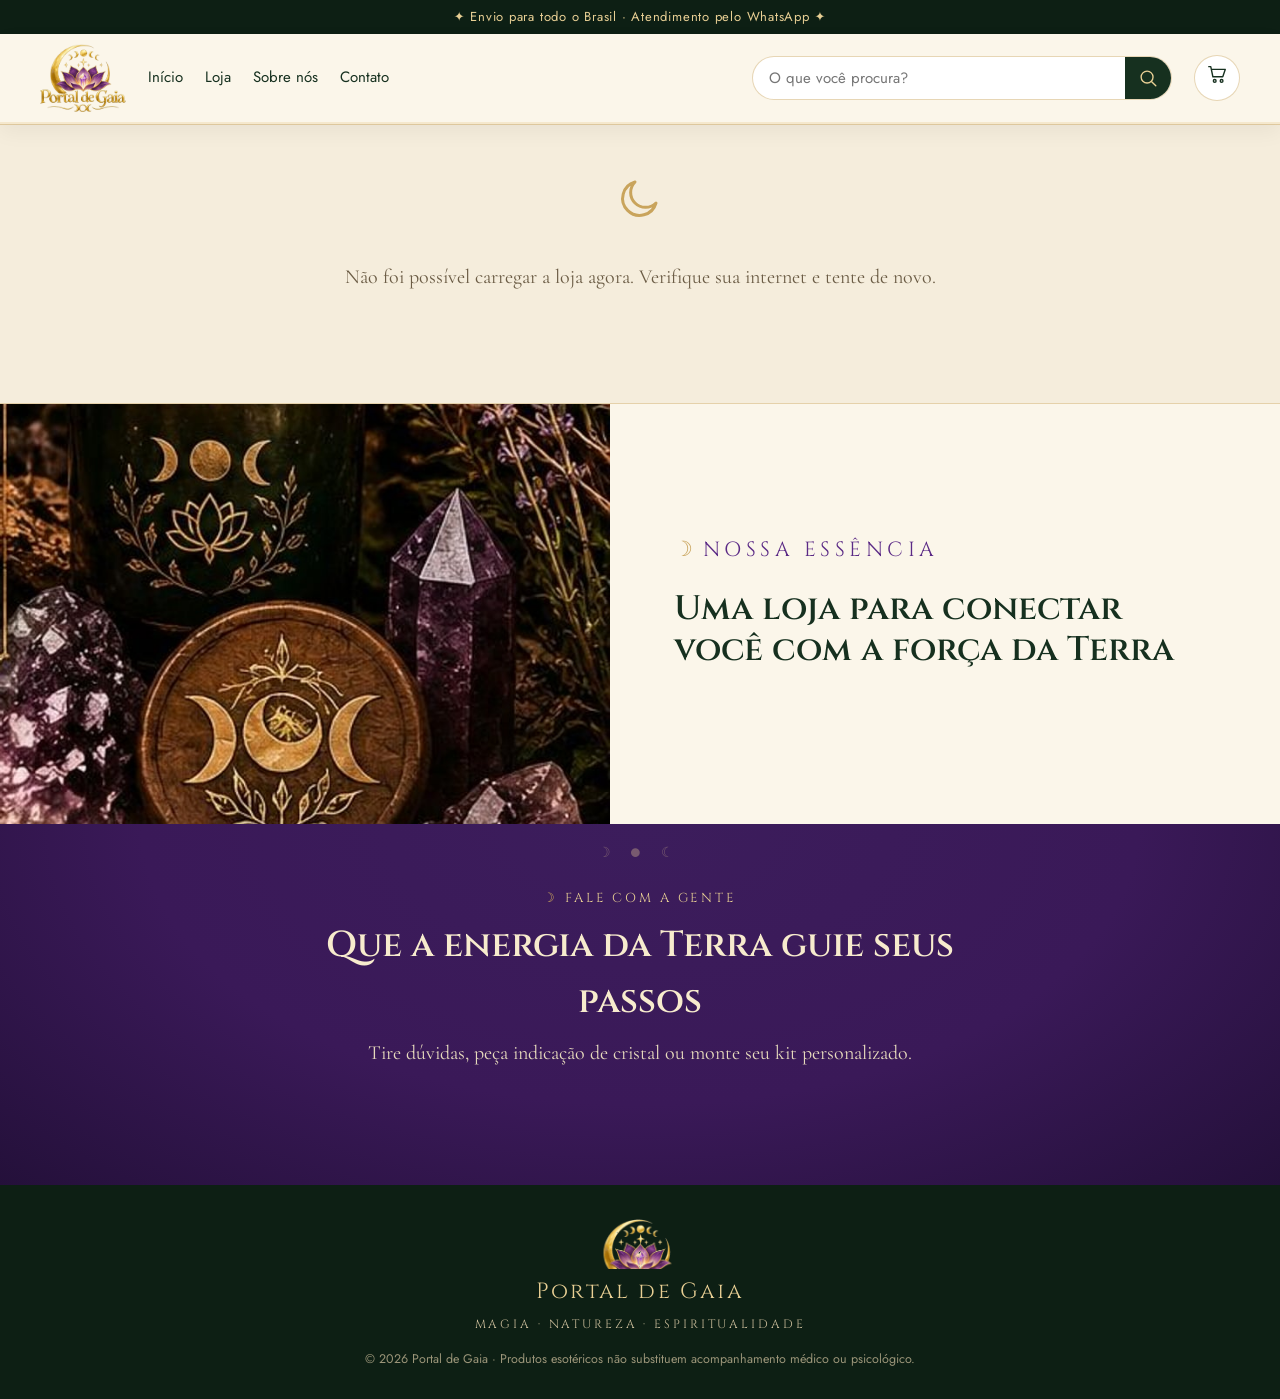
==== index.html @ aaa51a0a "Portal de Gaia: loja e painel Co-Authored-By: Claude Opus 5.5 <noreply@anthropic.com>" ====
<!doctype html>
<html lang="pt-BR">
<head>
<meta charset="utf-8">
<meta name="viewport" content="width=device-width, initial-scale=1, viewport-fit=cover">
<title>Portal de Gaia · Loja esotérica</title>
<meta name="description" content="Portal de Gaia: cristais, velas, incensos, ervas, banhos energéticos e artigos para rituais. Conecte-se com a Terra, desperte sua magia.">
<meta name="theme-color" content="#16301f">
<meta property="og:title" content="Portal de Gaia · Loja esotérica">
<meta property="og:description" content="Cristais, velas, ervas e artigos para rituais. Conecte-se com a Terra, desperte sua magia.">
<meta property="og:image" content="img/compartilhar.jpg">
<meta property="og:type" content="website">
<link rel="icon" type="image/png" sizes="32x32" href="img/icone-32.png">
<link rel="apple-touch-icon" href="img/icone-180.png">
<link rel="preconnect" href="https://fonts.googleapis.com">
<link rel="preconnect" href="https://fonts.gstatic.com" crossorigin>
<link href="https://fonts.googleapis.com/css2?family=Cinzel:wght@500;600;700&family=Cormorant+Garamond:ital,wght@0,500;0,600;0,700;1,500&family=Jost:wght@400;500;600&display=swap" rel="stylesheet">
<link rel="stylesheet" href="loja.css">
</head>
<body>
<a class="pular" href="#conteudo">Pular para o conteúdo</a>

<div class="aviso-topo" id="avisoTopo">✦ Envio para todo o Brasil · Atendimento pelo WhatsApp ✦</div>

<header class="cabecalho">
  <div class="cab-linha">
    <button class="btn-icone so-celular" id="abrirMenu" aria-label="Abrir menu"></button>
    <a href="#/" class="logo" aria-label="Portal de Gaia, página inicial"><img id="logoImg" src="img/logo.png" alt="Portal de Gaia"></a>
    <nav class="menu-principal" aria-label="Menu principal">
      <a href="#/">Início</a>
      <a href="#/loja">Loja</a>
      <a href="#sobre" data-rolar="sobre">Sobre nós</a>
      <a href="#contato" data-rolar="contato">Contato</a>
    </nav>
    <form class="busca" id="formBusca" role="search">
      <input type="search" id="campoBusca" placeholder="O que você procura?" aria-label="Buscar produtos" autocomplete="off">
      <button type="submit" aria-label="Buscar" id="btnBusca"></button>
    </form>
    <button class="btn-carrinho" id="abrirCarrinho" aria-label="Abrir carrinho">
      <span id="icCarrinho"></span><span class="contador" id="contadorCarrinho" hidden>0</span>
    </button>
  </div>
  <nav class="faixa-setores" id="faixaSetores" aria-label="Setores da loja"></nav>
</header>

<div class="gaveta-menu" id="gavetaMenu" hidden>
  <div class="gaveta-fundo" data-fechar-menu></div>
  <aside class="gaveta-painel" aria-label="Menu">
    <div class="gaveta-topo"><img src="img/logo.png" alt="" class="gaveta-logo" id="logoGaveta"><button class="btn-icone" data-fechar-menu aria-label="Fechar menu" id="fecharMenu"></button></div>
    <a href="#/" data-fechar-menu>Início</a>
    <a href="#/loja" data-fechar-menu>Toda a loja</a>
    <div class="gaveta-titulo">Setores</div>
    <div id="gavetaSetores"></div>
    <a href="#sobre" data-rolar="sobre" data-fechar-menu>Sobre nós</a>
    <a href="#contato" data-rolar="contato" data-fechar-menu>Contato</a>
  </aside>
</div>

<main id="conteudo" tabindex="-1"></main>

<section class="sobre" id="sobre">
  <div class="sobre-img"><img id="sobreImg" src="img/foto-vela-cristais.jpg" alt="Vela e cristais de ametista do Portal de Gaia" loading="lazy"></div>
  <div class="sobre-texto">
    <p class="sobretitulo">Nossa essência</p>
    <h2 id="sobreTitulo">Uma loja para conectar você com a força da Terra</h2>
    <p id="sobreTexto"></p>
    <ul class="pilares" id="pilares"></ul>
  </div>
</section>

<section class="contato" id="contato">
  <div class="contato-in">
    <p class="sobretitulo">Fale com a gente</p>
    <h2>Que a energia da Terra guie seus passos</h2>
    <p class="contato-sub">Tire dúvidas, peça indicação de cristal ou monte seu kit personalizado.</p>
    <div class="contato-botoes" id="contatoBotoes"></div>
    <ul class="contato-info" id="contatoInfo"></ul>
  </div>
</section>

<footer class="rodape">
  <img src="img/simbolo.png" alt="" class="rodape-simbolo">
  <p class="rodape-nome" id="rodapeNome">Portal de Gaia</p>
  <p class="rodape-lema" id="rodapeLema">Magia · Natureza · Espiritualidade</p>
  <p class="rodape-pe">© <span id="ano"></span> Portal de Gaia · Produtos esotéricos não substituem acompanhamento médico ou psicológico.</p>
</footer>

<a class="whats-flutuante" id="whatsFlutuante" href="#" target="_blank" rel="noopener" aria-label="Falar no WhatsApp" hidden></a>

<div class="carrinho" id="carrinho" hidden>
  <div class="gaveta-fundo" data-fechar-carrinho></div>
  <aside class="carrinho-painel" aria-label="Carrinho" role="dialog" aria-modal="true">
    <div class="carrinho-topo">
      <h2>Seu carrinho</h2>
      <button class="btn-icone" data-fechar-carrinho aria-label="Fechar carrinho" id="fecharCarrinho"></button>
    </div>
    <div class="carrinho-itens" id="carrinhoItens"></div>
    <div class="carrinho-rodape" id="carrinhoRodape">
      <div class="carrinho-total"><span>Total</span><strong id="carrinhoTotal">R$ 0,00</strong></div>
      <p class="carrinho-frete" id="carrinhoFrete"></p>
      <label class="campo">Seu nome<input id="pedidoNome" maxlength="120" autocomplete="name" placeholder="Como podemos te chamar?"></label>
      <label class="campo">Observação (opcional)<textarea id="pedidoObs" maxlength="600" rows="2" placeholder="Cidade para entrega, presente, intenção do kit..."></textarea></label>
      <button class="btn-dourado largo" id="finalizarPedido"></button>
      <p class="carrinho-ajuda">O pedido abre pronto no WhatsApp. Pagamento e frete são combinados na conversa.</p>
    </div>
  </aside>
</div>

<div class="toast" id="toast" role="status" aria-live="polite" hidden></div>

<script src="config.js"></script>
<script src="loja.js"></script>
</body>
</html>
---- loja.css ----
/* Portal de Gaia — loja. Cores vêm do painel (loja_config) e são aplicadas nestas variáveis. */
:root {
  --verde: #16301f;
  --verde-escuro: #0d1f14;
  --roxo: #5b2a86;
  --roxo-escuro: #3a1958;
  --ouro: #c9a45c;
  --ouro-claro: #e8cf94;
  --creme: #f5eddc;
  --creme-2: #ece0c6;
  --papel: #fbf6ea;
  --tinta: #2b2216;
  --tinta-suave: #6b5c45;
  --linha: rgba(201, 164, 92, .45);
  --sombra: 0 10px 30px rgba(22, 48, 31, .14);
  --raio: 14px;
  --titulo: "Cinzel", "Times New Roman", serif;
  --texto: "Cormorant Garamond", Georgia, serif;
  --ui: "Jost", "Segoe UI", system-ui, sans-serif;
  color-scheme: light;
}
* { box-sizing: border-box; }
html { scroll-behavior: smooth; -webkit-text-size-adjust: 100%; }
body {
  margin: 0; background: var(--creme); color: var(--tinta);
  font-family: var(--texto); font-size: 19px; line-height: 1.55;
  overflow-x: hidden;
}
img { max-width: 100%; display: block; }
a { color: inherit; }
button { font: inherit; color: inherit; cursor: pointer; }
.ic { width: 22px; height: 22px; flex: none; }
[hidden] { display: none !important; }
.pular { position: absolute; left: -999px; top: 0; background: var(--ouro); color: var(--verde-escuro); padding: 8px 14px; z-index: 99; font-family: var(--ui); }
.pular:focus { left: 8px; }
:focus-visible { outline: 2px solid var(--ouro); outline-offset: 2px; }

/* ---------- topo ---------- */
.aviso-topo {
  background: var(--verde-escuro); color: var(--ouro-claro); text-align: center;
  font-family: var(--ui); font-size: 13px; letter-spacing: .06em; padding: 7px 16px;
}
.cabecalho { position: sticky; top: 0; z-index: 40; background: var(--papel); box-shadow: 0 1px 0 var(--linha), 0 8px 20px rgba(0,0,0,.05); }
.cab-linha { max-width: 1240px; margin: 0 auto; padding: 10px 20px; display: flex; align-items: center; gap: 22px; }
.logo img { height: 68px; width: auto; }
.menu-principal { display: flex; gap: 22px; font-family: var(--ui); font-size: 15px; }
.menu-principal a { text-decoration: none; color: var(--verde); padding: 6px 0; border-bottom: 1px solid transparent; }
.menu-principal a:hover { border-color: var(--ouro); }
.busca { flex: 1; display: flex; max-width: 420px; margin-left: auto; background: #fff; border: 1px solid var(--linha); border-radius: 999px; overflow: hidden; }
.busca input { flex: 1; min-width: 0; border: 0; background: transparent; padding: 10px 16px; font-family: var(--ui); font-size: 15px; color: var(--tinta); }
.busca input:focus { outline: none; }
.busca button { border: 0; background: var(--verde); color: var(--ouro-claro); width: 46px; display: grid; place-items: center; }
.btn-carrinho { position: relative; border: 1px solid var(--linha); background: #fff; color: var(--verde); width: 46px; height: 46px; border-radius: 50%; display: grid; place-items: center; }
.contador { position: absolute; top: -4px; right: -4px; min-width: 20px; height: 20px; border-radius: 10px; padding: 0 5px; background: var(--roxo); color: #fff; font: 600 12px/20px var(--ui); }
.btn-icone { border: 0; background: transparent; color: var(--verde); width: 42px; height: 42px; display: grid; place-items: center; border-radius: 50%; }
.so-celular { display: none; }

.faixa-setores {
  background: linear-gradient(90deg, var(--roxo-escuro), var(--roxo) 50%, var(--roxo-escuro));
  display: flex; justify-content: flex-start; gap: 4px; padding: 0 12px; overflow-x: auto; scrollbar-width: none;
  border-top: 1px solid rgba(232,207,148,.35); border-bottom: 1px solid rgba(232,207,148,.35);
}
.faixa-setores::-webkit-scrollbar { display: none; }
.faixa-setores a:first-child { margin-left: auto; }
.faixa-setores a:last-child { margin-right: auto; }
.faixa-setores a {
  flex: none; display: flex; align-items: center; gap: 8px; color: #f6e9c8; text-decoration: none;
  font-family: var(--titulo); font-size: 13px; font-weight: 600; letter-spacing: .08em; text-transform: uppercase;
  padding: 11px 14px;
}
.faixa-setores a .ic { width: 17px; height: 17px; color: var(--ouro-claro); }
.faixa-setores a:hover, .faixa-setores a.ativo { background: rgba(0,0,0,.18); color: #fff; }

/* ---------- gaveta (celular) ---------- */
.gaveta-menu, .carrinho { position: fixed; inset: 0; z-index: 80; }
.gaveta-fundo { position: absolute; inset: 0; background: rgba(13,31,20,.55); }
.gaveta-painel {
  position: absolute; top: 0; left: 0; bottom: 0; width: min(330px, 86vw); background: var(--papel);
  padding: 14px 18px 30px; overflow-y: auto; display: flex; flex-direction: column; animation: entraEsq .22s ease;
}
.gaveta-topo { display: flex; justify-content: space-between; align-items: center; margin-bottom: 8px; }
.gaveta-logo { height: 56px; width: auto; }
.gaveta-painel a { display: flex; align-items: center; gap: 10px; padding: 12px 4px; border-bottom: 1px solid var(--creme-2); text-decoration: none; font-family: var(--ui); font-size: 16px; color: var(--verde); }
.gaveta-painel a .ic { color: var(--roxo); width: 19px; height: 19px; }
.gaveta-titulo { font-family: var(--titulo); font-size: 12px; letter-spacing: .14em; color: var(--tinta-suave); margin: 18px 0 2px; text-transform: uppercase; }
@keyframes entraEsq { from { transform: translateX(-100%); } }
@keyframes entraDir { from { transform: translateX(100%); } }

/* ---------- carrossel de banners ---------- */
.hero { background: radial-gradient(ellipse at 30% 0%, #234530, var(--verde-escuro) 70%); color: var(--creme); position: relative; overflow: hidden; }
.hero::before { content: ""; position: absolute; inset: 0; background: url("img/simbolo.png") no-repeat right -80px top -40px / 420px; opacity: .05; pointer-events: none; }
.hero-trilho { display: flex; transition: transform .6s cubic-bezier(.4,.1,.2,1); }
.hero-slide { flex: 0 0 100%; display: grid; grid-template-columns: 1.05fr 1fr; align-items: center; min-height: 460px; max-width: 1240px; margin: 0 auto; }
.hero-wrap { flex: 0 0 100%; }
.hero-texto { padding: 48px 40px 56px 56px; position: relative; z-index: 1; }
.hero-texto .sobretitulo { color: var(--ouro-claro); }
.hero h1, .hero h2 { font-family: var(--titulo); font-weight: 600; font-size: clamp(30px, 4vw, 48px); line-height: 1.12; margin: 6px 0 14px; color: #f7ebcd; text-wrap: balance; }
.hero p.hero-sub { font-size: 21px; color: #e8dcc0; max-width: 34ch; margin: 0 0 26px; }
.hero-img { height: 100%; min-height: 460px; position: relative; }
.hero-img img { position: absolute; inset: 0; width: 100%; height: 100%; object-fit: cover; }
.hero-img::after { content: ""; position: absolute; inset: 0; background: linear-gradient(90deg, var(--verde-escuro) 0%, rgba(13,31,20,0) 28%); }
.hero-pontos { position: absolute; left: 0; right: 0; bottom: 16px; display: flex; justify-content: center; gap: 10px; z-index: 2; }
.hero-pontos button { width: 10px; height: 10px; border-radius: 50%; border: 1px solid var(--ouro-claro); background: transparent; padding: 0; }
.hero-pontos button.ativo { background: var(--ouro); }
.hero-seta { position: absolute; top: 50%; transform: translateY(-50%); z-index: 2; width: 44px; height: 44px; border-radius: 50%; border: 1px solid rgba(232,207,148,.5); background: rgba(13,31,20,.45); color: var(--ouro-claro); display: grid; place-items: center; }
.hero-seta.esq { left: 14px; } .hero-seta.dir { right: 14px; }

.sobretitulo { font-family: var(--titulo); font-size: 13px; letter-spacing: .22em; text-transform: uppercase; color: var(--roxo); margin: 0; display: flex; align-items: center; gap: 10px; }
.sobretitulo::before { content: "☽"; color: var(--ouro); letter-spacing: 0; }

/* ---------- botões ---------- */
.btn-dourado, .btn-contorno, .btn-roxo {
  display: inline-flex; align-items: center; justify-content: center; gap: 9px; border-radius: 999px;
  font-family: var(--ui); font-weight: 500; font-size: 15px; letter-spacing: .03em; text-decoration: none;
  padding: 12px 24px; border: 1px solid transparent; transition: transform .15s, box-shadow .15s, background .15s;
}
.btn-dourado { background: linear-gradient(180deg, var(--ouro-claro), var(--ouro)); color: var(--verde-escuro); border-color: #b08b43; box-shadow: 0 4px 14px rgba(201,164,92,.35); }
.btn-dourado:hover { transform: translateY(-1px); box-shadow: 0 6px 18px rgba(201,164,92,.5); }
.btn-roxo { background: var(--roxo); color: #fff; }
.btn-roxo:hover { background: var(--roxo-escuro); }
.btn-contorno { background: transparent; color: var(--verde); border-color: var(--ouro); }
.btn-contorno:hover { background: rgba(201,164,92,.12); }
.btn-dourado:disabled, .btn-roxo:disabled { opacity: .5; cursor: not-allowed; transform: none; }
.largo { width: 100%; }

/* ---------- pilares ---------- */
.pilares-faixa { background: var(--verde); border-top: 1px solid rgba(232,207,148,.25); }
.pilares-faixa ul { list-style: none; margin: 0 auto; max-width: 1240px; padding: 18px 20px; display: grid; grid-template-columns: repeat(4, 1fr); gap: 10px; }
.pilares-faixa li { display: flex; align-items: center; justify-content: center; gap: 12px; color: #efe1bd; font-family: var(--titulo); font-size: 13.5px; letter-spacing: .06em; text-align: left; }
.pilares-faixa li + li { border-left: 1px solid rgba(232,207,148,.25); }
.pilares-faixa .ic { width: 30px; height: 30px; color: var(--ouro); }

/* ---------- seções de produtos ---------- */
.secao { max-width: 1240px; margin: 0 auto; padding: 46px 20px 8px; }
.secao-cab { display: flex; align-items: flex-end; justify-content: space-between; gap: 16px; margin-bottom: 18px; border-bottom: 1px solid var(--linha); padding-bottom: 12px; }
.secao-cab h2 { font-family: var(--titulo); font-weight: 600; font-size: clamp(22px, 2.6vw, 30px); color: var(--verde); margin: 4px 0 0; display: flex; align-items: center; gap: 12px; }
.secao-cab h2 .ic { width: 28px; height: 28px; color: var(--ouro); }
.secao-cab p { margin: 2px 0 0; color: var(--tinta-suave); font-size: 18px; }
.ver-todos { font-family: var(--ui); font-size: 14px; color: var(--roxo); text-decoration: none; white-space: nowrap; display: inline-flex; align-items: center; gap: 4px; }
.ver-todos .ic { width: 16px; height: 16px; }
.ver-todos:hover { text-decoration: underline; }

.fileira { display: grid; grid-auto-flow: column; grid-auto-columns: calc((100% - 3 * 18px) / 4); gap: 18px; overflow-x: auto; scroll-snap-type: x mandatory; padding: 4px 2px 18px; scrollbar-width: thin; scrollbar-color: var(--ouro) transparent; }
.fileira > * { scroll-snap-align: start; }
.grade { display: grid; grid-template-columns: repeat(auto-fill, minmax(220px, 1fr)); gap: 20px; padding-bottom: 30px; }

.card {
  background: var(--papel); border: 1px solid var(--linha); border-radius: var(--raio); overflow: hidden;
  display: flex; flex-direction: column; position: relative; transition: transform .18s, box-shadow .18s;
}
.card:hover { transform: translateY(-3px); box-shadow: var(--sombra); }
.card-foto { aspect-ratio: 1; background: var(--verde); position: relative; display: block; overflow: hidden; }
.card-foto img { width: 100%; height: 100%; object-fit: cover; transition: transform .4s; }
.card:hover .card-foto img { transform: scale(1.04); }
.sem-foto { width: 100%; height: 100%; display: grid; place-items: center; background: radial-gradient(circle at 50% 40%, #2a4a35, var(--verde-escuro)); color: var(--ouro); }
.sem-foto .ic { width: 38%; height: 38%; stroke-width: 1; opacity: .85; }
.selos { position: absolute; top: 10px; left: 10px; display: flex; gap: 6px; flex-wrap: wrap; }
.selo { font-family: var(--ui); font-size: 11.5px; font-weight: 600; letter-spacing: .06em; text-transform: uppercase; padding: 4px 9px; border-radius: 999px; background: var(--roxo); color: #fff; }
.selo.ouro { background: var(--ouro); color: var(--verde-escuro); }
.selo.cinza { background: #7a7568; }
.card-corpo { padding: 14px 16px 16px; display: flex; flex-direction: column; flex: 1; gap: 6px; }
.card-nome { font-family: var(--texto); font-weight: 700; font-size: 20px; line-height: 1.2; color: var(--verde); text-decoration: none; }
.card-nome:hover { color: var(--roxo); }
.preco { font-family: var(--ui); display: flex; align-items: baseline; gap: 8px; flex-wrap: wrap; margin-top: auto; }
.preco .atual { font-size: 19px; font-weight: 600; color: var(--verde); }
.preco .antigo { font-size: 14px; color: var(--tinta-suave); text-decoration: line-through; }
.card .btn-roxo { margin-top: 8px; padding: 10px 14px; font-size: 14px; }

/* ---------- página de setor / busca ---------- */
.pagina-cab { background: linear-gradient(180deg, var(--verde), var(--verde-escuro)); color: #f3e6c6; text-align: center; padding: 40px 20px 34px; }
.pagina-cab h1 { font-family: var(--titulo); font-weight: 600; font-size: clamp(26px, 3.4vw, 40px); margin: 8px 0 6px; color: #f7ebcd; }
.pagina-cab p { margin: 0 auto; max-width: 60ch; color: #ddd0b0; font-size: 20px; }
.pagina-cab .sobretitulo { justify-content: center; color: var(--ouro-claro); }
.filtros { display: flex; gap: 10px; flex-wrap: wrap; align-items: center; justify-content: space-between; margin-bottom: 20px; font-family: var(--ui); font-size: 14px; color: var(--tinta-suave); }
.filtros select { font-family: var(--ui); font-size: 14px; padding: 8px 12px; border-radius: 10px; border: 1px solid var(--linha); background: #fff; color: var(--tinta); }
.vazio { text-align: center; padding: 50px 20px; color: var(--tinta-suave); font-size: 20px; }
.vazio .ic { width: 48px; height: 48px; color: var(--ouro); margin: 0 auto 10px; }

/* ---------- página do produto ---------- */
.produto { max-width: 1140px; margin: 0 auto; padding: 26px 20px 40px; }
.trilha { font-family: var(--ui); font-size: 14px; color: var(--tinta-suave); margin-bottom: 18px; display: flex; gap: 6px; flex-wrap: wrap; }
.trilha a { color: var(--roxo); text-decoration: none; }
.produto-grade { display: grid; grid-template-columns: 1.05fr 1fr; gap: 42px; align-items: start; }
.galeria-principal { aspect-ratio: 1; border-radius: var(--raio); overflow: hidden; border: 1px solid var(--linha); background: var(--verde); position: relative; }
.galeria-principal img { width: 100%; height: 100%; object-fit: cover; }
.miniaturas { display: flex; gap: 10px; margin-top: 12px; overflow-x: auto; }
.miniaturas button { flex: none; width: 74px; height: 74px; border-radius: 10px; overflow: hidden; border: 2px solid transparent; padding: 0; background: var(--verde); }
.miniaturas button.ativo { border-color: var(--ouro); }
.miniaturas img { width: 100%; height: 100%; object-fit: cover; }
.produto-info h1 { font-family: var(--titulo); font-weight: 600; font-size: clamp(26px, 3vw, 36px); line-height: 1.15; color: var(--verde); margin: 8px 0 12px; }
.produto-info .preco .atual { font-size: 28px; }
.produto-info .preco .antigo { font-size: 17px; }
.produto-desc { font-size: 20px; color: var(--tinta); white-space: pre-line; margin: 18px 0 22px; }
.qtd-linha { display: flex; gap: 12px; align-items: center; flex-wrap: wrap; margin-bottom: 14px; }
.qtd { display: inline-flex; align-items: center; border: 1px solid var(--linha); border-radius: 999px; background: #fff; }
.qtd button { border: 0; background: transparent; width: 40px; height: 44px; display: grid; place-items: center; color: var(--verde); }
.qtd button .ic { width: 18px; height: 18px; }
.qtd span { min-width: 30px; text-align: center; font-family: var(--ui); font-weight: 600; }
.produto-acoes { display: flex; flex-direction: column; gap: 10px; max-width: 420px; }
.produto-nota { font-family: var(--ui); font-size: 14px; color: var(--tinta-suave); margin-top: 16px; display: flex; gap: 8px; align-items: center; }
.produto-nota .ic { color: var(--ouro); width: 20px; height: 20px; }

/* ---------- sobre ---------- */
.sobre { background: var(--papel); border-top: 1px solid var(--linha); margin-top: 40px; display: grid; grid-template-columns: 1fr 1.1fr; align-items: stretch; }
.sobre-img { min-height: 420px; position: relative; }
.sobre-img img { position: absolute; inset: 0; width: 100%; height: 100%; object-fit: cover; }
.sobre-texto { padding: 56px clamp(24px, 5vw, 70px); align-self: center; }
.sobre-texto h2 { font-family: var(--titulo); font-weight: 600; font-size: clamp(24px, 3vw, 34px); color: var(--verde); margin: 10px 0 16px; line-height: 1.2; }
.sobre-texto > p { font-size: 20.5px; margin: 0 0 22px; }
.pilares { list-style: none; padding: 0; margin: 0; display: grid; grid-template-columns: 1fr 1fr; gap: 12px 20px; }
.pilares li { display: flex; align-items: center; gap: 10px; font-family: var(--ui); font-size: 15px; color: var(--verde); }
.pilares .ic { color: var(--roxo); }

/* ---------- contato ---------- */
.contato { background: radial-gradient(ellipse at 50% 0%, #3c1d5c, var(--roxo-escuro) 55%, #24103a); color: #f3e6c6; text-align: center; padding: 64px 20px; position: relative; overflow: hidden; }
.contato::before { content: "☽ ● ☾"; position: absolute; top: 18px; left: 0; right: 0; color: rgba(232,207,148,.35); letter-spacing: .6em; font-size: 14px; }
.contato-in { max-width: 760px; margin: 0 auto; }
.contato .sobretitulo { justify-content: center; color: var(--ouro-claro); }
.contato h2 { font-family: var(--titulo); font-weight: 600; font-size: clamp(24px, 3.2vw, 36px); color: #f7ebcd; margin: 10px 0 8px; }
.contato-sub { font-size: 20px; color: #e6d9bc; margin: 0 0 24px; }
.contato-botoes { display: flex; gap: 12px; justify-content: center; flex-wrap: wrap; }
.contato .btn-contorno { color: #f3e6c6; }
.contato-info { list-style: none; padding: 0; margin: 28px 0 0; display: flex; flex-wrap: wrap; justify-content: center; gap: 10px 26px; font-family: var(--ui); font-size: 15px; color: #e3d5b4; }
.contato-info li { display: flex; align-items: center; gap: 8px; }
.contato-info .ic { color: var(--ouro); width: 19px; height: 19px; }

/* ---------- rodapé ---------- */
.rodape { background: var(--verde-escuro); color: #cbbd9b; text-align: center; padding: 34px 20px calc(30px + env(safe-area-inset-bottom)); }
.rodape-simbolo { width: 96px; margin: 0 auto 6px; }
.rodape-nome { font-family: var(--titulo); font-size: 22px; color: var(--ouro-claro); margin: 0; letter-spacing: .1em; }
.rodape-lema { font-family: var(--titulo); font-size: 12px; letter-spacing: .24em; text-transform: uppercase; margin: 6px 0 16px; }
.rodape-pe { font-family: var(--ui); font-size: 12.5px; opacity: .75; margin: 0; }

/* ---------- WhatsApp flutuante ---------- */
.whats-flutuante { position: fixed; right: 18px; bottom: calc(18px + env(safe-area-inset-bottom)); z-index: 60; width: 58px; height: 58px; border-radius: 50%; display: grid; place-items: center; background: #25d366; color: #fff; box-shadow: 0 8px 22px rgba(0,0,0,.25); }
.whats-flutuante .ic { width: 30px; height: 30px; stroke-width: 1.7; }

/* ---------- carrinho ---------- */
.carrinho-painel { position: absolute; top: 0; right: 0; bottom: 0; width: min(420px, 100vw); background: var(--papel); display: flex; flex-direction: column; animation: entraDir .22s ease; }
.carrinho-topo { display: flex; align-items: center; justify-content: space-between; padding: 14px 18px; border-bottom: 1px solid var(--linha); background: var(--verde); color: var(--ouro-claro); }
.carrinho-topo h2 { font-family: var(--titulo); font-weight: 600; font-size: 20px; margin: 0; }
.carrinho-topo .btn-icone { color: var(--ouro-claro); }
.carrinho-itens { flex: 1; overflow-y: auto; padding: 8px 18px; }
.item { display: grid; grid-template-columns: 64px 1fr auto; gap: 12px; align-items: center; padding: 12px 0; border-bottom: 1px solid var(--creme-2); }
.item-foto { width: 64px; height: 64px; border-radius: 10px; overflow: hidden; background: var(--verde); }
.item-foto img { width: 100%; height: 100%; object-fit: cover; }
.item-nome { font-weight: 700; font-size: 17.5px; line-height: 1.2; color: var(--verde); }
.item-preco { font-family: var(--ui); font-size: 14px; color: var(--tinta-suave); }
.item .qtd button { width: 32px; height: 34px; }
.item-remover { border: 0; background: transparent; color: var(--tinta-suave); font-family: var(--ui); font-size: 13px; text-decoration: underline; padding: 4px 0 0; }
.carrinho-rodape { border-top: 1px solid var(--linha); padding: 14px 18px calc(16px + env(safe-area-inset-bottom)); display: flex; flex-direction: column; gap: 10px; background: #fff; }
.carrinho-total { display: flex; justify-content: space-between; align-items: baseline; font-family: var(--ui); }
.carrinho-total strong { font-size: 22px; color: var(--verde); }
.carrinho-frete, .carrinho-ajuda { font-family: var(--ui); font-size: 13px; color: var(--tinta-suave); margin: 0; }
.campo { display: flex; flex-direction: column; gap: 4px; font-family: var(--ui); font-size: 13.5px; color: var(--tinta-suave); }
.campo input, .campo textarea { font-family: var(--ui); font-size: 16px; padding: 10px 12px; border-radius: 10px; border: 1px solid var(--linha); background: var(--papel); color: var(--tinta); resize: vertical; }

.toast { position: fixed; left: 50%; bottom: 90px; transform: translateX(-50%); z-index: 90; background: var(--verde-escuro); color: var(--ouro-claro); border: 1px solid var(--ouro); font-family: var(--ui); font-size: 15px; padding: 11px 18px; border-radius: 999px; box-shadow: var(--sombra); max-width: calc(100vw - 32px); text-align: center; }

.carregando { padding: 80px 20px; text-align: center; color: var(--tinta-suave); font-family: var(--ui); }
.carregando .ic { width: 40px; height: 40px; color: var(--ouro); margin: 0 auto 10px; animation: gira 3s linear infinite; }
@keyframes gira { to { transform: rotate(360deg); } }

/* ---------- telas menores ---------- */
@media (max-width: 1040px) {
  .menu-principal { display: none; }
  .fileira { grid-auto-columns: calc((100% - 2 * 16px) / 3); gap: 16px; }
  .hero-slide { min-height: 400px; }
  .hero-img { min-height: 400px; }
  .hero-texto { padding: 40px 28px 50px 36px; }
}
@media (max-width: 760px) {
  body { font-size: 18px; }
  .so-celular { display: grid; }
  .cab-linha { flex-wrap: wrap; gap: 8px 10px; padding: 8px 12px 10px; }
  .logo { margin-right: auto; }
  .logo img { height: 52px; }
  .busca { order: 5; flex-basis: 100%; max-width: none; margin: 0; }
  .busca input { font-size: 16px; padding: 9px 14px; }
  .faixa-setores a { font-size: 12px; padding: 10px 12px; }
  .hero-slide { grid-template-columns: 1fr; min-height: 0; }
  .hero-img { order: -1; min-height: 0; aspect-ratio: 4 / 3.2; }
  .hero-img::after { background: linear-gradient(0deg, var(--verde-escuro) 0%, rgba(13,31,20,0) 40%); }
  .hero-texto { padding: 6px 22px 52px; text-align: center; }
  .hero-texto .sobretitulo { justify-content: center; }
  .hero p.hero-sub { margin-left: auto; margin-right: auto; font-size: 19px; }
  .hero-seta { display: none; }
  .pilares-faixa ul { grid-template-columns: 1fr 1fr; gap: 14px 8px; padding: 16px 12px; }
  .pilares-faixa li { justify-content: flex-start; font-size: 12px; }
  .pilares-faixa li + li { border-left: 0; }
  .pilares-faixa .ic { width: 26px; height: 26px; }
  .secao { padding: 34px 14px 4px; }
  .secao-cab { align-items: flex-start; flex-direction: column; gap: 4px; }
  .fileira { grid-auto-columns: 62%; gap: 12px; }
  .grade { grid-template-columns: 1fr 1fr; gap: 12px; }
  .card-corpo { padding: 10px 12px 12px; }
  .card-nome { font-size: 17.5px; }
  .preco .atual { font-size: 16.5px; }
  .card .btn-roxo { font-size: 13px; padding: 9px 10px; }
  .produto { padding: 16px 14px 34px; }
  .produto-grade { grid-template-columns: 1fr; gap: 20px; }
  .produto-acoes { max-width: none; }
  .sobre { grid-template-columns: 1fr; }
  .sobre-img { min-height: 260px; }
  .sobre-texto { padding: 34px 20px 40px; }
  .pilares { grid-template-columns: 1fr; }
  .contato { padding: 54px 18px; }
  .whats-flutuante { width: 54px; height: 54px; right: 14px; }
}
@media (prefers-reduced-motion: reduce) {
  *, *::before, *::after { animation: none !important; transition: none !important; scroll-behavior: auto !important; }
}
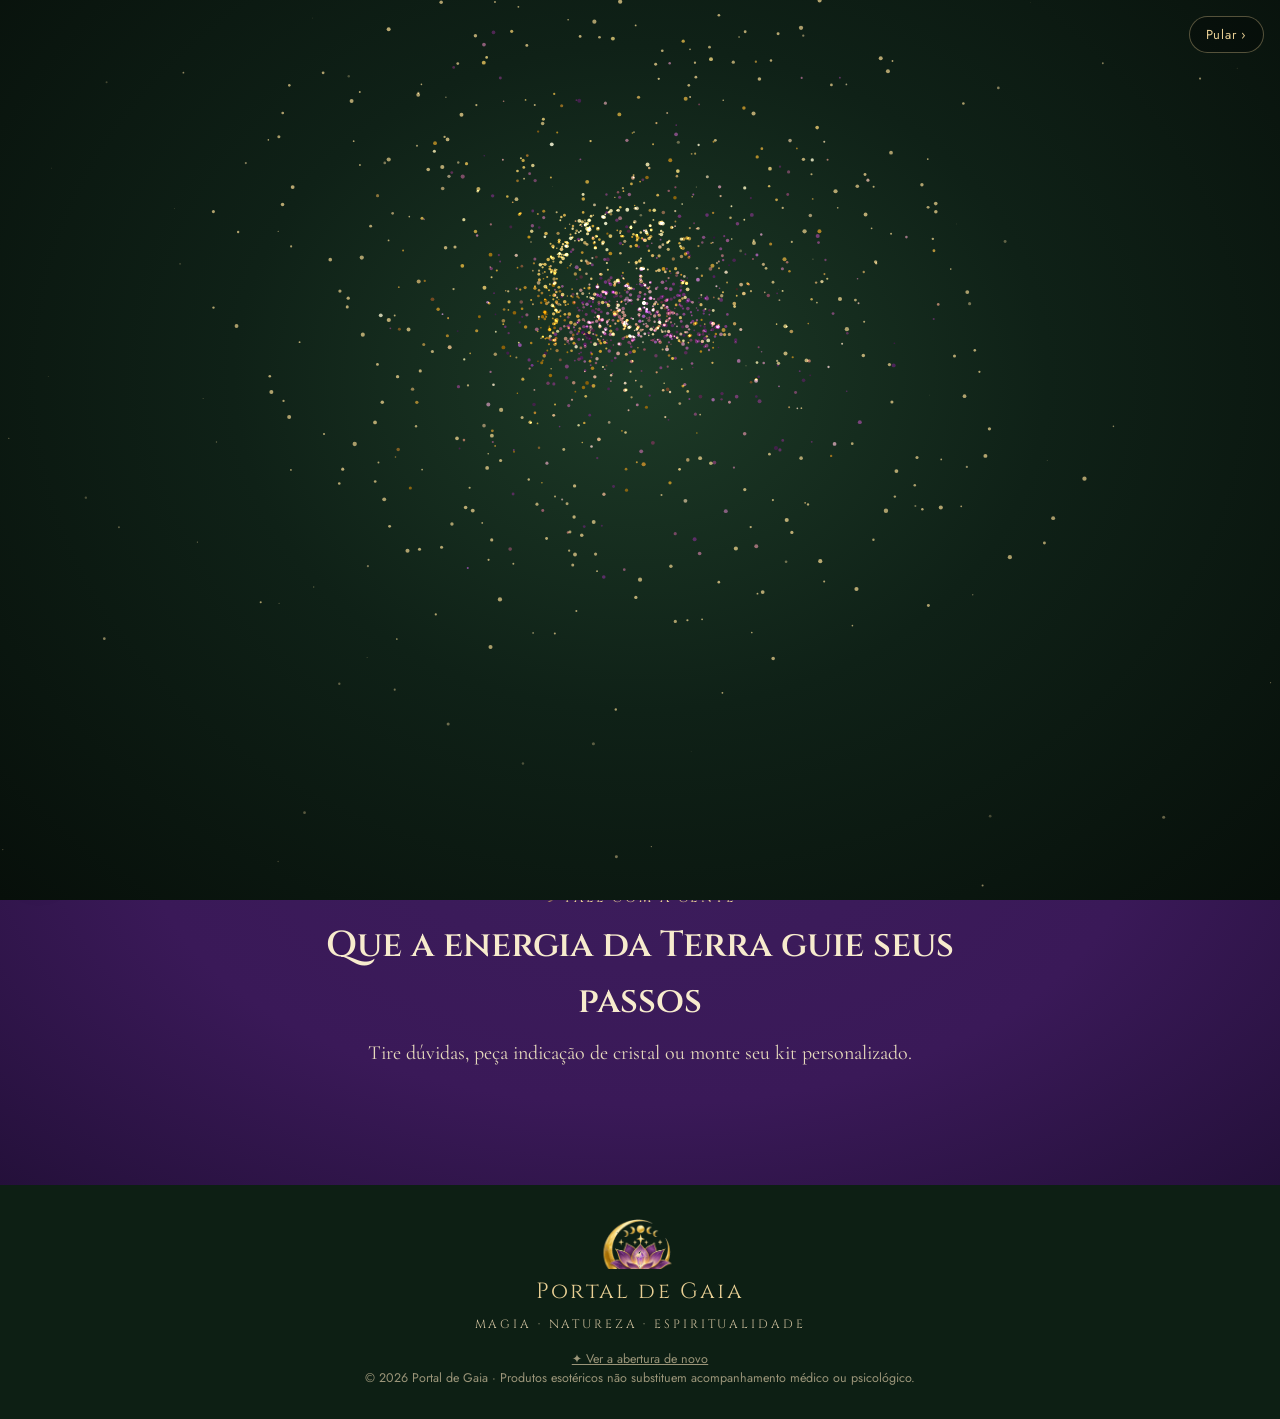
==== commit 94b77131: "Loja: abertura cinematográfica (partículas formam o símbolo) e música ambiente gerada no navegador C" ====
--- a/index.html
+++ b/index.html
@@ -16,6 +16,8 @@
 <link rel="preconnect" href="https://fonts.gstatic.com" crossorigin>
 <link href="https://fonts.googleapis.com/css2?family=Cinzel:wght@500;600;700&family=Cormorant+Garamond:ital,wght@0,500;0,600;0,700;1,500&family=Jost:wght@400;500;600&display=swap" rel="stylesheet">
 <link rel="stylesheet" href="loja.css">
+<link rel="stylesheet" href="intro.css">
+<script src="intro.js"></script>
 </head>
 <body>
 <a class="pular" href="#conteudo">Pular para o conteúdo</a>
@@ -82,6 +84,7 @@
   <img src="img/simbolo.png" alt="" class="rodape-simbolo">
   <p class="rodape-nome" id="rodapeNome">Portal de Gaia</p>
   <p class="rodape-lema" id="rodapeLema">Magia · Natureza · Espiritualidade</p>
+  <p class="rodape-pe"><a href="?intro=1" id="verAbertura">✦ Ver a abertura de novo</a></p>
   <p class="rodape-pe">© <span id="ano"></span> Portal de Gaia · Produtos esotéricos não substituem acompanhamento médico ou psicológico.</p>
 </footer>
 
--- a/intro.css
+++ b/intro.css
@@ -0,0 +1,82 @@
+/* Abertura do Portal de Gaia: partículas formam o símbolo, o nome aparece e a música começa ao entrar. */
+html.com-intro body { overflow: hidden; }
+html.com-intro body::before { content: ""; position: fixed; inset: 0; background: #0b1a11; z-index: 199; }
+
+.intro {
+  position: fixed; inset: 0; z-index: 200; overflow: hidden;
+  background: radial-gradient(ellipse at 50% 42%, #1d3a27 0%, #0f2117 45%, #070f0a 100%);
+  display: grid; place-items: center; color: #f3e3b8; text-align: center;
+  transition: opacity 1.4s ease, filter 1.4s ease, transform 1.6s cubic-bezier(.3,.1,.2,1);
+}
+.intro.saindo { opacity: 0; filter: blur(6px); transform: scale(1.08); pointer-events: none; }
+.intro canvas { position: absolute; inset: 0; width: 100%; height: 100%; }
+.intro-halo {
+  position: absolute; left: 50%; top: 42%; width: min(80vw, 560px); aspect-ratio: 1; transform: translate(-50%, -50%) scale(.6);
+  background: radial-gradient(circle, rgba(232,207,148,.28) 0%, rgba(91,42,134,.18) 38%, transparent 68%);
+  opacity: 0; transition: opacity 2.2s ease, transform 3s ease; pointer-events: none;
+}
+.intro.brilha .intro-halo { opacity: 1; transform: translate(-50%, -50%) scale(1); animation: respira 6s ease-in-out 2.5s infinite; }
+@keyframes respira { 50% { transform: translate(-50%, -50%) scale(1.07); opacity: .8; } }
+
+.intro-centro { position: relative; z-index: 2; display: flex; flex-direction: column; align-items: center; padding: 0 20px; margin-top: -2vh; }
+.intro-logo {
+  width: min(62vw, 300px); height: auto; opacity: 0; transform: scale(.94);
+  filter: drop-shadow(0 0 18px rgba(232,207,148,.55)) drop-shadow(0 0 40px rgba(155,92,210,.35));
+  transition: opacity 1.6s ease, transform 2.4s cubic-bezier(.2,.7,.2,1);
+}
+.intro.logo-pronto .intro-logo { opacity: 1; transform: scale(1); }
+
+.intro-nome {
+  font-family: "Cinzel", "Times New Roman", serif; font-weight: 600; letter-spacing: .16em; text-transform: uppercase;
+  font-size: clamp(26px, 6.4vw, 54px); margin: 18px 0 0; line-height: 1.1;
+  background: linear-gradient(180deg, #fff3cf 0%, #e8cf94 45%, #b98a3c 100%); -webkit-background-clip: text; background-clip: text; color: transparent;
+  text-shadow: 0 0 24px rgba(232,207,148,.25);
+}
+.intro-nome span { display: inline-block; opacity: 0; transform: translateY(14px); filter: blur(8px); transition: opacity 1s ease, transform 1.2s ease, filter 1.2s ease; }
+.intro-nome span.esp { width: .45em; }
+.intro.nome .intro-nome span { opacity: 1; transform: none; filter: none; }
+
+.intro-luas { margin: 12px 0 0; font-size: 15px; letter-spacing: .7em; color: #c9a45c; opacity: 0; transition: opacity 1.6s ease 1.2s; padding-left: .7em; }
+.intro.nome .intro-luas { opacity: .9; }
+.intro-slogan {
+  font-family: "Cormorant Garamond", Georgia, serif; font-style: italic; font-size: clamp(19px, 4.6vw, 25px); color: #e9dcbc;
+  margin: 10px 0 0; max-width: 36ch; opacity: 0; transform: translateY(8px); transition: opacity 1.6s ease, transform 1.6s ease;
+}
+.intro.slogan .intro-slogan { opacity: 1; transform: none; }
+
+.intro-acoes { margin-top: 30px; display: flex; flex-direction: column; align-items: center; gap: 12px; opacity: 0; transform: translateY(10px); transition: opacity 1.2s ease, transform 1.2s ease; pointer-events: none; }
+.intro.pronto .intro-acoes { opacity: 1; transform: none; pointer-events: auto; }
+.intro-entrar {
+  font-family: "Cinzel", serif; font-weight: 600; font-size: 15px; letter-spacing: .14em; text-transform: uppercase;
+  color: #10231a; background: linear-gradient(180deg, #f4e0aa, #c9a45c); border: 1px solid #f4e0aa; border-radius: 999px;
+  padding: 15px 30px; cursor: pointer; box-shadow: 0 0 0 0 rgba(232,207,148,.5), 0 10px 30px rgba(0,0,0,.35);
+  animation: pulsa 2.6s ease-in-out infinite;
+}
+@keyframes pulsa { 50% { box-shadow: 0 0 0 12px rgba(232,207,148,0), 0 10px 30px rgba(0,0,0,.35); } }
+.intro-mudo { background: none; border: 0; color: #cbbd9b; font: 14px "Jost", system-ui, sans-serif; text-decoration: underline; text-underline-offset: 3px; cursor: pointer; padding: 6px; }
+.intro-pular {
+  position: absolute; z-index: 3; top: max(16px, env(safe-area-inset-top)); right: 16px; background: rgba(0,0,0,.25);
+  border: 1px solid rgba(232,207,148,.35); color: #e8cf94; border-radius: 999px; padding: 8px 16px;
+  font: 13px "Jost", system-ui, sans-serif; letter-spacing: .06em; cursor: pointer;
+}
+.intro-pular:hover { background: rgba(0,0,0,.4); }
+.intro :focus-visible { outline: 2px solid #e8cf94; outline-offset: 3px; }
+
+/* botão de som (fica na loja) */
+.som {
+  position: fixed; left: 16px; bottom: calc(18px + env(safe-area-inset-bottom)); z-index: 60;
+  width: 46px; height: 46px; border-radius: 50%; border: 1px solid rgba(201,164,92,.7);
+  background: rgba(13,31,20,.86); color: #e8cf94; display: grid; place-items: center; cursor: pointer;
+  box-shadow: 0 6px 18px rgba(0,0,0,.25); backdrop-filter: blur(4px);
+}
+.som svg { width: 22px; height: 22px; }
+.som .ondas { transition: opacity .3s; }
+.som.desligado .ondas { opacity: 0; }
+.som.desligado .risco { opacity: 1; }
+.som .risco { opacity: 0; transition: opacity .3s; }
+.som.tocando::after { content: ""; position: absolute; inset: -4px; border-radius: 50%; border: 1px solid rgba(232,207,148,.5); animation: onda 2.4s ease-out infinite; }
+@keyframes onda { from { transform: scale(.9); opacity: .9; } to { transform: scale(1.35); opacity: 0; } }
+
+@media (prefers-reduced-motion: reduce) {
+  .intro, .intro * { transition-duration: .01s !important; animation: none !important; }
+}
